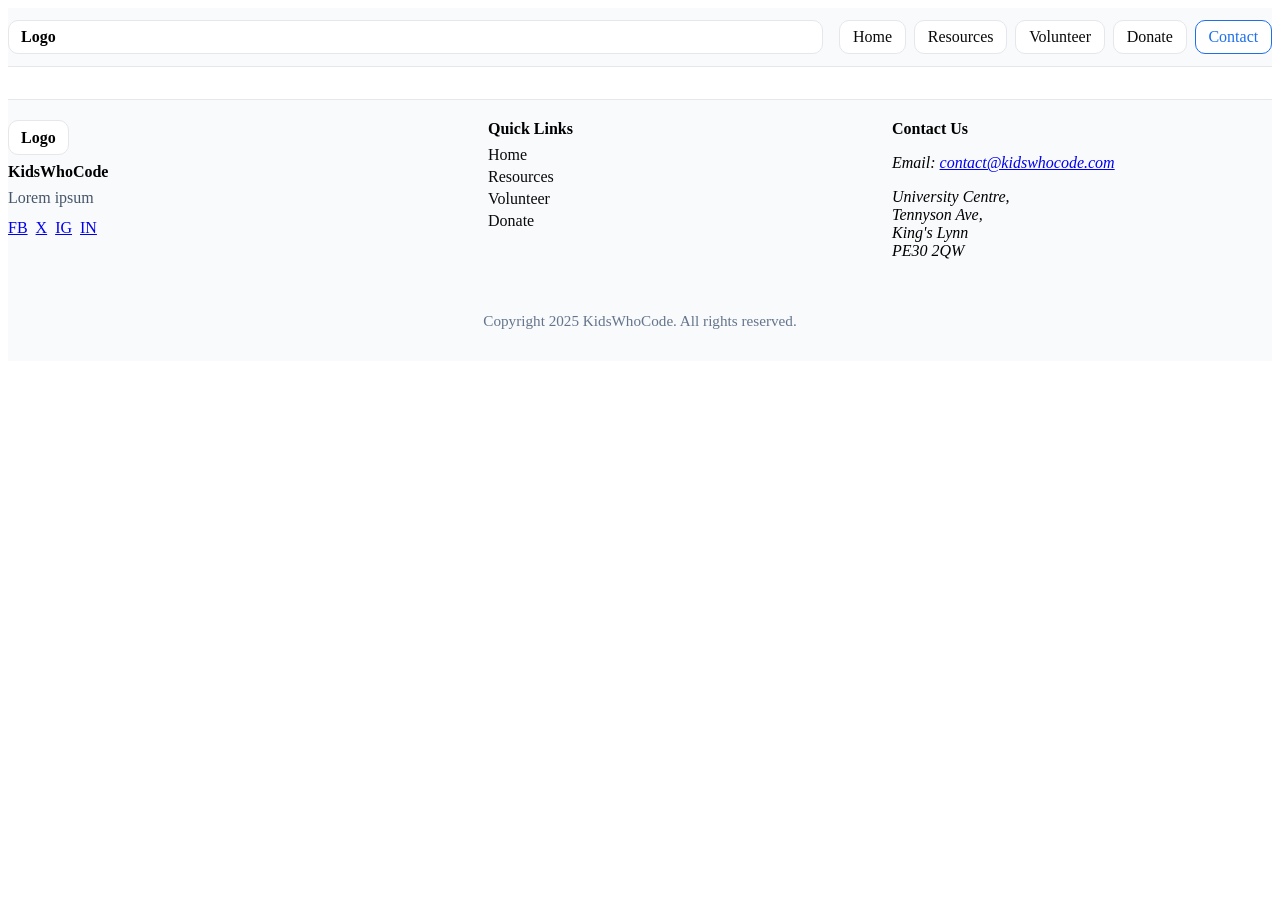
==== pages/contact.html @ c44f459e "update" ====
<!doctype html>
<html lang="en">
<head>
  <meta charset="utf-8" />
  <meta name="viewport" content="width=device-width, initial-scale=1" />
  <title>KidsWhoCode • Resources</title>
  <link rel="stylesheet" href="../styles/site.css">
</head>
<body>

<header id="site-header">
    <div class="container header-inner">
      <a class="logo" href="../index.html" aria-label="KidsWhoCode Home">Logo</a>
      <nav aria-label="Main navigation">
        <ul class="nav-list">
          <li><a href="../index.html">Home</a></li>
          <li><a href="../pages/resources.html">Resources</a></li>
          <li><a href="../pages/volunteer.html">Volunteer</a></li>
          <li><a href="../pages/donate.html">Donate</a></li>
          <li><a href="contact.html" aria-current="page">Contact</a></li>
        </ul>
      </nav>
    </div>
  </header>

  
  <footer id="site-footer">

    <div class="container footer-grid">
      <section class="footer-col footer-brand">
        <a class="logo" href="../index.html" aria-label="KidsWhoCode Home">Logo</a>
        <h4>KidsWhoCode</h4>
        <p>Lorem ipsum</p>
        <ul class="social-list" aria-label="Social links">
          <li><a href="#" aria-label="Facebook">FB</a></li>
          <li><a href="#" aria-label="X">X</a></li>
          <li><a href="#" aria-label="Instagram">IG</a></li>
          <li><a href="#" aria-label="LinkedIn">IN</a></li>
        </ul>
      </section>

      <nav class="footer-col footer-links" aria-label="Footer quick links">
        <h4>Quick Links</h4>
        <ul>
          <li><a href="../index.html">Home</a></li>
          <li><a href="../pages/resources.html">Resources</a></li>
          <li><a href="../pages/volunteer.html">Volunteer</a></li>
          <li><a href="../pages/donate.html">Donate</a></li>
        </ul>
      </nav>

      <section class="footer-col footer-contact">
        <h4>Contact Us</h4>
        <address>
          <p>Email: <a href="mailto:contact@kidswhocode.com">contact@kidswhocode.com</a></p>
          <p>University Centre,<br/>Tennyson Ave,<br/>King's Lynn<br/>PE30 2QW</p>
        </address>
      </section>
    </div>

    <div class="container copyright">
      <p>Copyright 2025 KidsWhoCode. All rights reserved.</p>
    </div>
  </footer>

</body>
</html>
---- styles/site.css ----
/* Header */
#site-header 
{
  border-bottom: 1px solid #E5E7EB;
  background: #F8FAFC;
}
.header-inner 
{
  display: grid;
  grid-template-columns: 1fr auto;
  align-items: center;
  gap: 1rem;
  padding: 0.75rem 0;
}
.logo 
{
  display: inline-block;
  padding: 0.45rem 0.75rem;
  border: 1px solid #E5E7EB;
  border-radius: 10px;
  background: #FFFFFF;
  font-weight: 700;
  color: inherit;
  text-decoration: none;
}
.nav-list 
{
  list-style: none;
  display: flex;
  gap: 0.5rem;
  margin: 0;
  padding: 0;
}
.nav-list a 
{
  display: inline-block;
  padding: 0.45rem 0.8rem;
  border: 1px solid #E5E7EB;
  border-radius: 10px;
  text-decoration: none;
  color: #0A0A0A;
  background: #FFFFFF;
}
.nav-list a[aria-current="page"] 
{
  border-color: #1E6FE9;
  color: #1E6FE9;
}

/* Footer */
#site-footer 
{
  border-top: 1px solid #E5E7EB;
  background: #F8FAFC;
  margin-top: 2rem;
}
.footer-grid {
  display: grid;
  grid-template-columns: 1.2fr 1fr 1fr; /* brand / quick links / contact */
  gap: 1.5rem;
  padding: 1.25rem 0 0.75rem;
  align-items: start;
}
.footer-col h4 
{ 
  margin: 0 0 0.5rem 0; 
}
.footer-brand .logo 
{ 
  margin-bottom: 0.5rem; 
}
.footer-brand p 
{ 
  margin: 0.25rem 0 0.75rem; 
  color: #475569; 
}
.footer-links ul,
.footer-contact address 
{ 
  margin: 0; 
  padding: 0; 
  list-style: none; 
}
.footer-links li 
{ 
  margin: 0.25rem 0; 
}
.footer-links a 
{ 
  color: #0A0A0A; 
  text-decoration: none; 
}
.footer-links a:hover 
{ 
  text-decoration: underline; 
}

.social-list {
  list-style: none;
  display: flex;
  gap: 0.5rem;
  margin: 0.75rem 0 0;
  padding: 0;
}
.social-list img {
  width: 28px;
  height: 28px;
  border-radius: 6px;
  border: 1px solid #E5E7EB;
  background: #FFFFFF;
  padding: 4px;
  transition: 0.2s;
}
.social-list img:hover {
  border-color: #1E6FE9;
  background: #EFF6FF;
}

.copyright {
  text-align: center;
  padding: 0.5rem 0 1rem;
  color: #64748B;
  font-size: 0.95rem;
}
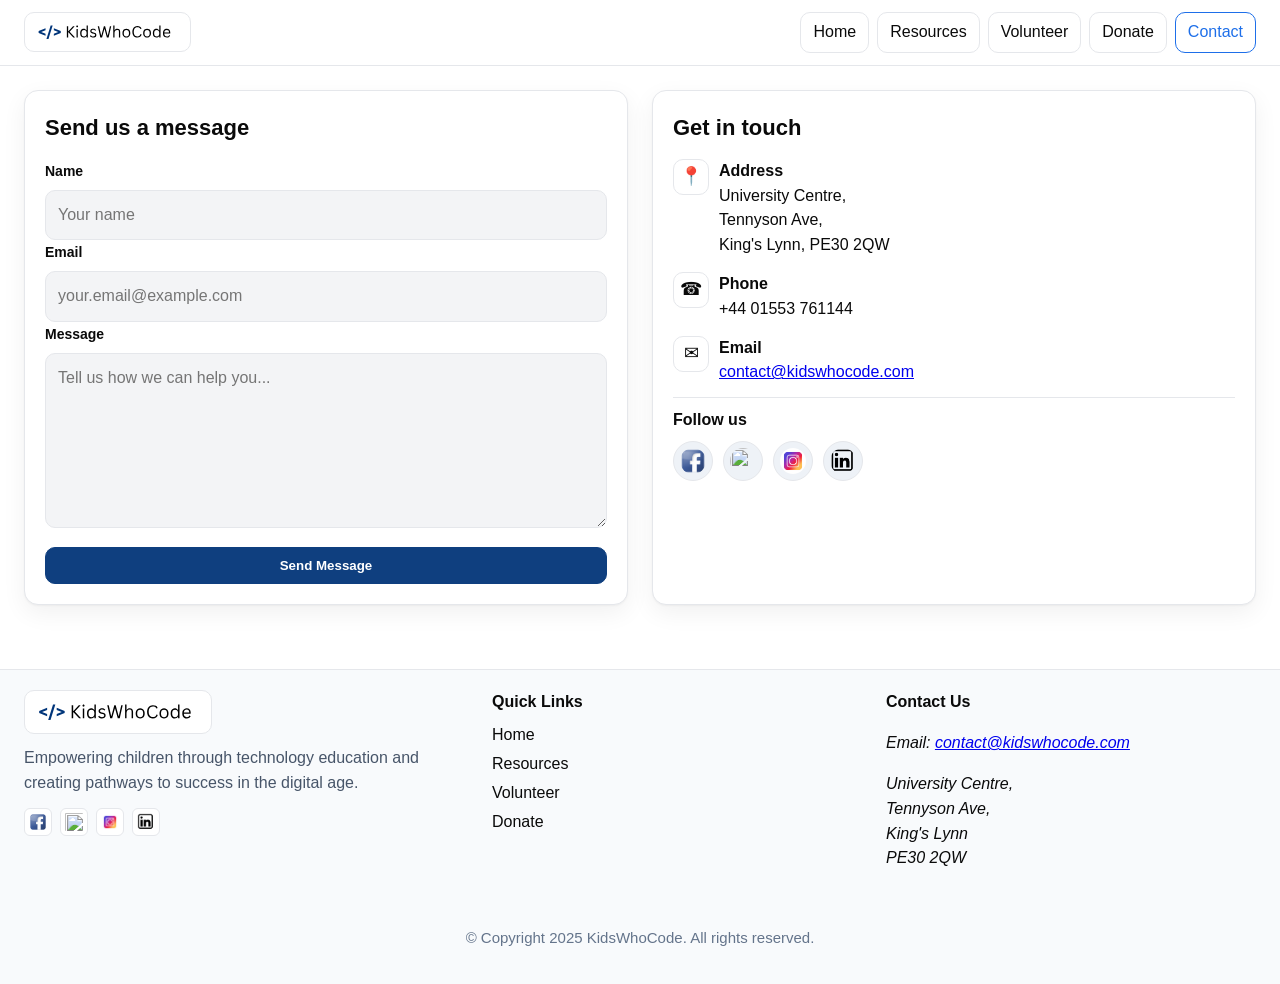
==== commit 9e35f76e: "update" ====
--- a/pages/contact.html
+++ b/pages/contact.html
@@ -7,11 +7,19 @@
   <link rel="stylesheet" href="../styles/site.css">
 </head>
 <body>
-
-<header id="site-header">
-    <div class="container header-inner">
-      <a class="logo" href="../index.html" aria-label="KidsWhoCode Home">Logo</a>
-      <nav aria-label="Main navigation">
+  <!-- Header -->
+  <header id="site-header">
+    <div class="header-inner">
+      <a class="logo" href="../index.html" aria-label="KidsWhoCode Home"><img src="../assets/img/logo.svg"></a>
+      <!-- Mobile menu button -->
+      <button id="menu-toggle"
+        class="nav-toggle"
+        aria-label="Open menu"
+        aria-controls="primary-nav"
+        aria-expanded="false">
+        <img src="../assets/img/menu.svg" alt="Menu" />
+      </button>
+      <nav id="primary-nav" aria-label="Main navigation">
         <ul class="nav-list">
           <li><a href="../index.html">Home</a></li>
           <li><a href="../pages/resources.html">Resources</a></li>
@@ -22,23 +30,91 @@
       </nav>
     </div>
   </header>
+  <!-- Contact page content -->
+  <main id="content">
+    <section class="contact-wrap">
+      <div class="contact-grid">
+        <!-- Left: form -->
+        <form id="contactForm" class="contact-card" onsubmit="contactSubmit(); return false;">
+          <h1>Send us a message</h1>
+          <label for="ct-name">Name</label>
+          <input id="ct-name" name="name" type="text" placeholder="Your name" required>
+          <label for="ct-email">Email</label>
+          <input id="ct-email" name="email" type="email" placeholder="your.email@example.com" required>
+          <label for="ct-message">Message</label>
+          <textarea id="ct-message" name="message" rows="6" placeholder="Tell us how we can help you..." required></textarea>
+          <button class="btn btn-dark contact-submit" type="submit">Send Message</button>
+        </form>
+        <!-- Right: details -->
+        <aside class="contact-card">
+          <h2>Get in touch</h2>
+          <ul class="contact-list">
+            <li>
+              <div class="contact-icon">📍</div>
+              <div>
+                <strong>Address</strong><br>
+                University Centre,<br>
+                Tennyson Ave,<br>
+                King's Lynn, PE30 2QW
+              </div>
+            </li>
+            <li>
+              <div class="contact-icon">☎</div>
+              <div>
+                <strong>Phone</strong><br>
+                +44 01553 761144
+              </div>
+            </li>
+            <li>
+              <div class="contact-icon">✉</div>
+              <div>
+                <strong>Email</strong><br>
+                <a a href="mailto:contact@kidswhocode.com">contact@kidswhocode.com</a>
+              </div>
+            </li>
+          </ul>
+          <hr class="contact-divider">
+          <h3>Follow us</h3>
+          <ul class="contact-social">
+            <li><a href="#" aria-label="Facebook">
+              <img src="../assets/img/facebook.png">
+            </a></li>
+            <li><a href="#" aria-label="X (Twitter)">
+                <img src="../assets/img/x.jpg">
+            </a></li>
+            <li><a href="#" aria-label="Instagram">
+                <img src="../assets/img/instagram.jpg">
+            </a></li>
+            <li><a href="#" aria-label="LinkedIn">
+                <img src="../assets/img/linkedin.png">
+            </a></li>
+          </ul>
+        </aside>
+      </div>
+    </section>
+  </main>
 
-  
+  <!-- Footer -->
   <footer id="site-footer">
-
     <div class="container footer-grid">
       <section class="footer-col footer-brand">
-        <a class="logo" href="../index.html" aria-label="KidsWhoCode Home">Logo</a>
-        <h4>KidsWhoCode</h4>
-        <p>Lorem ipsum</p>
+        <a class="logo" href="../index.html" aria-label="KidsWhoCode Home"><img src="../assets/img/logo.svg"></a>
+        <p>Empowering children through technology education and creating pathways to success in the digital age.</p>
         <ul class="social-list" aria-label="Social links">
-          <li><a href="#" aria-label="Facebook">FB</a></li>
-          <li><a href="#" aria-label="X">X</a></li>
-          <li><a href="#" aria-label="Instagram">IG</a></li>
-          <li><a href="#" aria-label="LinkedIn">IN</a></li>
+            <li><a href="#" aria-label="Facebook">
+              <img src="../assets/img/facebook.png">
+            </a></li>
+            <li><a href="#" aria-label="X (Twitter)">
+                <img src="../assets/img/x.jpg">
+            </a></li>
+            <li><a href="#" aria-label="Instagram">
+                <img src="../assets/img/instagram.jpg">
+            </a></li>
+            <li><a href="#" aria-label="LinkedIn">
+                <img src="../assets/img/linkedin.png">
+            </a></li>
         </ul>
       </section>
-
       <nav class="footer-col footer-links" aria-label="Footer quick links">
         <h4>Quick Links</h4>
         <ul>
@@ -48,7 +124,6 @@
           <li><a href="../pages/donate.html">Donate</a></li>
         </ul>
       </nav>
-
       <section class="footer-col footer-contact">
         <h4>Contact Us</h4>
         <address>
@@ -57,11 +132,10 @@
         </address>
       </section>
     </div>
-
     <div class="container copyright">
-      <p>Copyright 2025 KidsWhoCode. All rights reserved.</p>
+      <p>© Copyright 2025 KidsWhoCode. All rights reserved.</p>
     </div>
   </footer>
-
+ <script src="../styles/site.js" defer></script>
 </body>
 </html>
--- a/styles/site.css
+++ b/styles/site.css
@@ -1,105 +1,672 @@
-/* Header */
-#site-header 
-{
+/* ===== Colour palette ===== */
+:root {
+  --primary-blue: #1E6FE9;
+  --dark-blue: #0F3F7F;
+  --background: #FFFFFF;
+  --text-colour: #0A0A0A;
+  --accent: #FFD166;
+}
+/* ===== Base + layout ===== */
+* { 
+  box-sizing: border-box; 
+}
+html, body { 
+  margin: 0; padding: 0; 
+}
+body {
+  font-family: Inter, Roboto, Arial, Helvetica, sans-serif;
+  background: var(--background);
+  color: var(--text-colour);
+  line-height: 1.55;
+}
+img { 
+  max-width: 100%; 
+  display: block; 
+}
+.visually-hidden {
+  position: absolute !important;
+  height: 1px; width: 1px; overflow: hidden;
+  clip: rect(1px,1px,1px,1px); white-space: nowrap;
+}
+/* ==== Header ==== */
+#site-header {
+  background: var(--background);
   border-bottom: 1px solid #E5E7EB;
-  background: #F8FAFC;
-}
-.header-inner 
-{
-  display: grid;
-  grid-template-columns: 1fr auto;
+}
+.header-inner {
+  display: flex;
   align-items: center;
-  gap: 1rem;
-  padding: 0.75rem 0;
-}
-.logo 
-{
-  display: inline-block;
-  padding: 0.45rem 0.75rem;
-  border: 1px solid #E5E7EB;
-  border-radius: 10px;
-  background: #FFFFFF;
+  padding: 12px 24px;
+  justify-content: space-between;
+}
+.logo {
+  display: inline-flex;       
+  align-items: center;
+  justify-content: flex-start;
+  padding: 6px 10px;
+  border: 1px solid #E5E7EB;
+  border-radius: 10px;
+  background: #FFFFFF;
+  text-decoration: none;
+  cursor: pointer;
+  width: auto;                
+  max-width: none;            
+  box-sizing: border-box;
+}
+.logo img {
+  display: block;
+  height: 26px;
+  width: auto;
+  margin-right: 6px;
+}
+.logo span {
   font-weight: 700;
-  color: inherit;
-  text-decoration: none;
-}
-.nav-list 
-{
+  color: #000;
+  font-size: 16px;
+  line-height: 1;
+}
+.logo:hover {
+  color: var(--dark-blue);
+  border-color: var(--dark-blue);
+}
+.nav-ul {
+  text-align: right;
+}
+.nav-list {
   list-style: none;
   display: flex;
-  gap: 0.5rem;
+  gap: 8px;
   margin: 0;
   padding: 0;
 }
-.nav-list a 
-{
+.nav-list a {
   display: inline-block;
-  padding: 0.45rem 0.8rem;
+  padding: 7px 12px;
   border: 1px solid #E5E7EB;
   border-radius: 10px;
   text-decoration: none;
-  color: #0A0A0A;
-  background: #FFFFFF;
-}
-.nav-list a[aria-current="page"] 
-{
+  color: var(--text-colour);
+  background: var(--background);
+}
+.nav-list a[aria-current="page"] {
+  border-color: var(--primary-blue);
+  color: var(--primary-blue);
+}
+.nav-list a:hover {
+  color: var(--dark-blue);
+  border-color: var(--dark-blue);
+}
+
+/* ==== Home page content ==== */
+/* ==== buttons ==== */
+.btn {
+  display: inline-block;
+  padding: 9px 16px;
+  border-radius: 10px;
+  border: 1px solid var(--primary-blue);
+  background: var(--primary-blue);
+  color: #FFFFFF;
+  text-decoration: none;
+  font-weight: 600;
+  cursor: pointer;
+}
+.btn:hover {
+  background: var(--dark-blue);
+  border-color: var(--dark-blue);
+}
+#hero{
+  padding:48px 24px;
+  border-bottom:1px solid #E5E7EB;
+  background:#FFFFFF;
+}
+.container-hero-grid{
+  display:grid;
+  grid-template-columns:1.2fr 0.8fr;
+  gap:32px;
+  align-items:center;
+}
+.hero-copy{ max-width:720px; }
+.hero-copy h1{ margin:0 0 8px; font-size:36px; }
+.hero-copy p{ margin:0 0 16px; color:#475569; font-size:18px; }
+.hero-actions{ display:flex; gap:12px; flex-wrap:wrap; }
+
+/* card-like image with proper clipping */
+.hero-media{
+  border-radius:12px;
+  overflow:hidden;
+  min-height:320px;
+}
+.hero-media img{
+  width:100%;
+  height:100%;
+  object-fit:cover;
+  object-position:center;
+}
+/* ===== Section intro ===== */
+#section-intro { 
+  padding: 24px 24px 12px; 
+}
+#section-intro h2 {
+  text-align: center;
+  font-size: 22px;
+  font-weight: 600;
+  margin: 0;
+}
+/* ===== Cards row ===== */
+#quick-links { 
+  padding: 24px;
+  background: #FFFFFF; 
+}
+.container-cards {
+  display: grid;
+  grid-template-columns: repeat(auto-fit, minmax(280px, 1fr));
+  gap: 20px;
+  cursor: pointer;
+}
+.card {
+  border: 1px solid #E5E7EB;
+  border-radius: 14px;
+  background: #FFFFFF;
+  padding: 16px;
+}
+.card a {
+  text-decoration: none; 
+  color: black;
+}
+.card:hover {
   border-color: #1E6FE9;
-  color: #1E6FE9;
-}
+  background: #EFF6FF;
+}
+.card-image {
+  width: 56px;
+  height: 40px;
+  border-radius: 20px;
+  display: grid;
+  place-items: center;
+  margin-bottom: 8px;
+  font-size: 12px;
+  color: #64748B;
+}
+.card-image img {
+  height: 100%;
+  width: 100%;
+  object-fit: cover;
+}
+.card h3 { 
+  margin: 4px 0 8px; 
+}
+.card .btn { 
+  margin: 4px 0 8px; 
+}
+.card-text { 
+  margin: 0; 
+  color: #475569; 
+}
+/* ===== Resources page ===== */
+.resources-hero {
+  padding: 24px 24px 8px;
+  text-align: center;
+}
+.resources-hero h1 {
+  margin: 0 0 8px;
+  font-size: 28px;
+}
+.resources-hero p {
+  margin: 0 auto;
+  max-width: 720px;
+  color: #475569;
+}
+.lesson-section { padding: 16px 24px 32px; }
+.lesson-grid {
+  display: grid;
+  grid-template-columns: repeat(3, 1fr);
+  gap: 24px;
+}
+@media (max-width: 1024px) {
+  .lesson-grid {
+    grid-template-columns: repeat(2, 1fr);
+  }
+}
+@media (max-width: 640px) {
+  .lesson-grid {
+    grid-template-columns: 1fr;
+  }
+}
+/* Card */
+.lesson-card {
+  border: 1px solid #E5E7EB;
+  border-radius: 14px;
+  background: #FFFFFF;
+  box-shadow: 0 1px 2px rgba(0,0,0,.06), 0 4px 14px rgba(0,0,0,.05);
+  overflow: hidden;
+  display: grid;
+  grid-template-rows: auto 1fr auto;
+}
+
+/* Top image */
+.lesson-media { 
+  height: 240px; 
+  background: #F1F5F9;
+  border-radius: 20px;
+}
+.lesson-media img {
+  width: 100%; height: 100%;
+  object-fit: cover; object-position: center;
+  border-radius: 20px;
+}
+
+/* Content */
+.lesson-body { padding: 16px; }
+.lesson-head {
+  display: flex; align-items: center; justify-content: space-between;
+  gap: 10px; margin-bottom: 8px;
+}
+.lesson-head h3 { margin: 0; font-size: 18px; }
+
+/* Badge */
+.badge {
+  display: inline-block;
+  padding: 4px 8px;
+  border-radius: 999px;
+  font-size: 12px;
+  color: var(--dark-blue);
+  background: #EEF4FF;
+  border: 1px solid var(--primary-blue);
+}
+
+/* Description */
+.lesson-body p { margin: 8px 0 0; color: #475569; }
+
+/* Actions */
+.lesson-actions { padding: 12px 16px 16px; }
+.btn.btn-dark {
+  background: var(--dark-blue);
+  border: 1px solid var(--dark-blue);
+  color: #FFFFFF;
+  width: 100%;
+  text-align: center;
+  padding: 10px 14px;
+  border-radius: 10px;
+  text-decoration: none;
+  font-weight: 600;
+}
+.btn.btn-dark:hover {
+  background: var(--primary-blue);
+  border-color: var(--primary-blue);
+}
+
+/* Optional: even spacing between rows on very small phones */
+@media (max-width: 480px) {
+  .resources-hero h1 { font-size: 24px; }
+  .lesson-media { height: 200px; }
+}
+/* ===== Volunteer page ===== */
+
+/* top section */
+.vol-why {
+  padding: 24px 24px 8px;
+  text-align: center;
+}
+.vol-why h1 {
+  margin: 0 0 16px;
+  font-size: 28px;
+}
+.vol-features {
+  display: grid;
+  grid-template-columns: repeat(3, 1fr);
+  gap: 20px;
+  padding: 0 24px 16px;
+}
+@media (max-width: 900px) {
+  .vol-features { grid-template-columns: 1fr 1fr; }
+}
+@media (max-width: 640px) {
+  .vol-features { grid-template-columns: 1fr; }
+}
+
+.vol-card {
+  background: #FFFFFF;
+  border: 1px solid #E5E7EB;
+  border-radius: 16px;
+  padding: 20px;
+  text-align: center;
+  box-shadow: 0 1px 2px rgba(0,0,0,.04);
+}
+.vol-card h3 { margin: 8px 0 6px; font-size: 18px; }
+.vol-card p  { margin: 0; color: #475569; }
+.vol-icon {
+  width: 56px; height: 56px;
+  margin: 0 auto 8px;
+  display: grid; place-items: center;
+  font-size: 26px;
+  border: 1px solid #E5E7EB;
+  border-radius: 12px;
+  background: #FFFFFF;
+}
+
+/* image + form */
+.vol-cta { padding: 8px 24px 32px; }
+.vol-grid {
+  display: grid;
+  grid-template-columns: 1.1fr 0.9fr;   /* image / form */
+  gap: 24px;
+  align-items: start;
+}
+@media (max-width: 1000px) {
+  .vol-grid { grid-template-columns: 1fr; }
+}
+
+.vol-media {
+  border-radius: 14px;
+  overflow: hidden;
+  box-shadow: 0 6px 24px rgba(0,0,0,.08);
+  background: #F1F5F9;
+  min-height: 320px;
+}
+.vol-media img {
+  width: 100%; height: 100%;
+  object-fit: cover; object-position: center;
+}
+
+/* form card */
+.vol-form {
+  background: #FFFFFF;
+  border: 1px solid #E5E7EB;
+  border-radius: 14px;
+  padding: 18px;
+  box-shadow: 0 1px 2px rgba(0,0,0,.04), 0 8px 32px rgba(0,0,0,.06);
+  display: grid;
+  gap: 10px;
+}
+.vol-form h2 { margin: 0 0 6px; font-size: 20px; }
+.vol-form label { font-weight: 600; font-size: 14px; }
+
+.vol-form input,
+.vol-form textarea {
+  width: 100%;
+  border: 1px solid #E5E7EB;
+  border-radius: 10px;
+  background: #F3F4F6;
+  padding: 10px 12px;
+  font: inherit;
+  color: var(--text-colour);
+  outline: none;
+  transition: border-color .15s ease, box-shadow .15s ease, background .15s ease;
+}
+.vol-form input::placeholder,
+.vol-form textarea::placeholder { color: #9CA3AF; }
+
+.vol-form input:focus,
+.vol-form textarea:focus {
+  border-color: var(--primary-blue);
+  box-shadow: 0 0 0 3px rgba(30,111,233,.15);
+  background: #FFFFFF;
+}
+
+.vol-form .btn.btn-dark {
+  width: 100%;
+  background: #0A0A0A;        /* dark button like your screenshot */
+  border-color: #0A0A0A;
+}
+.vol-form .btn.btn-dark:hover {
+  background: var(--primary-blue);
+  border-color: var(--primary-blue);
+}
+/* ===== Donate page ===== */
+.donate-wrap{
+  min-height: calc(100vh - 200px); /* leaves room for header/footer */
+  display: grid;
+  place-items: center;
+  padding: 24px;
+  background: var(--background);
+}
+
+.donate-card{
+  width: 100%;
+  max-width: 520px;
+  background: #FFFFFF;
+  border: 1px solid #E5E7EB;
+  border-radius: 14px;
+  box-shadow: 0 6px 24px rgba(0,0,0,.06);
+  padding: 22px;
+  text-align: center;
+  display: grid;
+  gap: 14px;
+}
+
+.donate-card h1{
+  margin: 0;
+  font-size: 20px;
+}
+.donate-sub{
+  margin: 0 0 4px;
+  color: #6B7280;
+}
+
+.donate-label{
+  text-align: left;
+  font-weight: 600;
+  font-size: 14px;
+  color: var(--text-colour);
+}
+
+.donate-choices{
+  display: grid;
+  grid-template-columns: repeat(3, 1fr);
+  gap: 10px;
+}
+.donate-chip{
+  padding: 10px 0;
+  border: 1px solid #E5E7EB;
+  border-radius: 10px;
+  background: #FFFFFF;
+  cursor: pointer;
+  font-weight: 600;
+}
+.donate-chip:hover{ border-color: var(--primary-blue); }
+.donate-chip.active{
+  border-color: var(--primary-blue);
+  background: #EFF6FF;
+  color: var(--dark-blue);
+}
+
+/* custom amount with £ prefix */
+.donate-custom{
+  position: relative;
+}
+.donate-custom input{
+  width: 100%;
+  padding: 12px 12px 12px 36px; /* space for £ */
+  border: 1px solid #E5E7EB;
+  background: #F3F4F6;
+  border-radius: 10px;
+  font: inherit;
+  outline: none;
+}
+.donate-custom input:focus{
+  border-color: var(--primary-blue);
+  background: #FFFFFF;
+  box-shadow: 0 0 0 3px rgba(30,111,233,.15);
+}
+.donate-prefix{
+  position: absolute;
+  left: 12px;
+  top: 50%;
+  transform: translateY(-50%);
+  color: #6B7280;
+  pointer-events: none;
+}
+
+/* submit */
+.donate-submit{
+  width: 100%;
+  background: #0A0A0A;
+  border-color: #0A0A0A;
+}
+.donate-submit:disabled{
+  opacity: .55;
+  cursor: not-allowed;
+}
+
+/* small screens */
+@media (max-width: 480px){
+  .donate-card{ padding: 18px; }
+  .donate-choices{ grid-template-columns: 1fr 1fr 1fr; }
+}
+/* ===== Contact page ===== */
+.contact-wrap {
+  padding: 24px;
+}
+.contact-grid {
+  display: grid;
+  grid-template-columns: 1fr 1fr;
+  gap: 24px;
+}
+@media (max-width: 900px) {
+  .contact-grid { grid-template-columns: 1fr; }
+}
+.contact-card {
+  background: #FFFFFF;
+  border: 1px solid #E5E7EB;
+  border-radius: 14px;
+  box-shadow: 0 1px 2px rgba(0,0,0,.04), 0 8px 24px rgba(0,0,0,.06);
+  padding: 20px;
+}
+.contact-card h1, .contact-card h2 {
+  margin: 0 0 14px;
+  font-size: 22px;
+}
+/* form fields */
+#contactForm label {
+  font-weight: 600;
+  font-size: 14px;
+  margin-top: 8px;
+}
+#contactForm input,
+#contactForm textarea {
+  width: 100%;
+  border: 1px solid #E5E7EB;
+  border-radius: 10px;
+  background: #F3F4F6;
+  padding: 12px;
+  font: inherit;
+  color: var(--text-colour);
+  outline: none;
+  margin-top: 6px;
+  transition: border-color .15s ease, box-shadow .15s ease, background .15s ease;
+}
+#contactForm input:focus,
+#contactForm textarea:focus {
+  border-color: var(--primary-blue);
+  background: #FFFFFF;
+  box-shadow: 0 0 0 3px rgba(30,111,233,.15);
+}
+.contact-submit {
+  width: 100%;
+  margin-top: 12px;
+  background: #0A0A0A;
+  border-color: #0A0A0A;
+}
+/* right column */
+.contact-list {
+  list-style: none;
+  padding: 0;
+  margin: 0 0 10px;
+  display: grid;
+  gap: 14px;
+}
+.contact-list li {
+  display: grid;
+  grid-template-columns: 36px 1fr;
+  gap: 10px;
+  align-items: start;
+}
+.contact-icon {
+  width: 36px; height: 36px;
+  border: 1px solid #E5E7EB;
+  border-radius: 10px;
+  display: grid; place-items: center;
+  background: #FFFFFF;
+  font-size: 18px;
+}
+/* divider + socials */
+.contact-divider {
+  border: 0;
+  border-top: 1px solid #E5E7EB;
+  margin: 12px 0 10px;
+}
+.contact-card h3 { margin: 0 0 8px; font-size: 16px; }
+.contact-social {
+  list-style: none;
+  display: flex;
+  gap: 10px;
+  margin: 0;
+  padding: 0;
+}
+.contact-social img {
+  width: 40px; height: 40px;
+  border-radius: 999px;
+  background: #EEF2F7;
+  padding: 6px;
+  display: block;
+  border: 1px solid #E5E7EB;
+}
+.contact-social a:hover img {
+  border-color: var(--primary-blue);
+  background: #EFF6FF;
+}
+
 
 /* Footer */
-#site-footer 
-{
+#site-footer {
   border-top: 1px solid #E5E7EB;
   background: #F8FAFC;
-  margin-top: 2rem;
+  margin-top: 40px;
 }
 .footer-grid {
   display: grid;
-  grid-template-columns: 1.2fr 1fr 1fr; /* brand / quick links / contact */
-  gap: 1.5rem;
-  padding: 1.25rem 0 0.75rem;
+  grid-template-columns: 1.2fr 1fr 1fr;
+  gap: 24px;
+  padding: 20px 24px 12px;
   align-items: start;
 }
-.footer-col h4 
-{ 
-  margin: 0 0 0.5rem 0; 
-}
-.footer-brand .logo 
-{ 
-  margin-bottom: 0.5rem; 
-}
-.footer-brand p 
-{ 
-  margin: 0.25rem 0 0.75rem; 
+.footer-col h4 { 
+  margin: 0 0 8px 0; 
+}
+.footer-col img {
+  height: auto;
+  max-width: 160px;
+}
+.footer-brand .logo { 
+  margin-bottom: 8px;
+}
+.footer-brand p { 
+  margin: 4px 0 12px; 
   color: #475569; 
 }
 .footer-links ul,
-.footer-contact address 
-{ 
+.footer-contact address { 
   margin: 0; 
   padding: 0; 
   list-style: none; 
 }
-.footer-links li 
-{ 
-  margin: 0.25rem 0; 
-}
-.footer-links a 
-{ 
+.footer-links li { 
+  margin: 4px 0; 
+}
+.footer-links a { 
   color: #0A0A0A; 
   text-decoration: none; 
 }
-.footer-links a:hover 
-{ 
+.footer-links a:hover { 
   text-decoration: underline; 
+  color: var(--accent);
 }
 
 .social-list {
   list-style: none;
   display: flex;
-  gap: 0.5rem;
-  margin: 0.75rem 0 0;
+  gap: 8px;
+  margin: 12px 0 0;
   padding: 0;
 }
 .social-list img {
@@ -115,10 +682,68 @@
   border-color: #1E6FE9;
   background: #EFF6FF;
 }
-
 .copyright {
   text-align: center;
-  padding: 0.5rem 0 1rem;
+  padding: 12px 24px 20px;
   color: #64748B;
-  font-size: 0.95rem;
-}+  font-size: 15px;
+}
+/* === Responsive Navigation (mobile-first — final) === */
+
+/* hamburger visible on mobile */
+.nav-toggle {
+  display: inline-flex;
+  align-items: center;
+  justify-content: center;
+  width: 44px;
+  height: 36px;
+  border: 1px solid #E5E7EB;
+  border-radius: 10px;
+  background: #FFFFFF;
+  cursor: pointer;
+  padding: 4px;
+  transition: background 0.2s, border-color 0.2s;
+}
+.nav-toggle:hover {
+  background: #EFF6FF;
+  border-color: #1E6FE9;
+}
+.nav-toggle img {
+  width: 22px;
+  height: 22px;
+  display: block;
+}
+/* menu hidden on mobile until opened */
+#primary-nav{
+  display:none;
+  position:absolute;left:0;right:0;top:64px;z-index:50;
+  background:#FFFFFF;border-top:1px solid #E5E7EB;border-bottom:1px solid #E5E7EB;
+  padding:8px 12px;
+}
+#primary-nav.open{ display:block; }
+
+.nav-list{ display:grid; grid-template-columns:1fr; gap:8px; }
+.nav-list a{ width:100%; text-align:left; }
+
+/* desktop: show nav, hide hamburger */
+@media (min-width:769px){
+  .nav-toggle{ display:none; }
+  #primary-nav{ display:block !important; position:static; padding:0; border:0; }
+  .nav-list{ display:flex; gap:8px; }
+}
+
+/* Small layout tweaks */
+@media (max-width: 768px) {
+  .header-inner { display: grid; grid-template-columns: 1fr auto; align-items: center; gap: 12px; }
+  #site-header { position: relative; }
+}
+/*Hero area mobile*/
+@media (max-width:900px){
+  .container-hero-grid{ grid-template-columns:1fr; gap:20px; }
+  #hero{ padding:24px 16px; }
+  .hero-copy{ max-width:100%; }
+  .hero-copy h1{ font-size:28px; line-height:1.25; }
+  .hero-copy p{ font-size:16px; }
+  .hero-media { min-height: 240px; border-radius: 12px; overflow: hidden; }
+  .hero-media img { width: 100%; height: 100%; object-fit: cover; }
+}
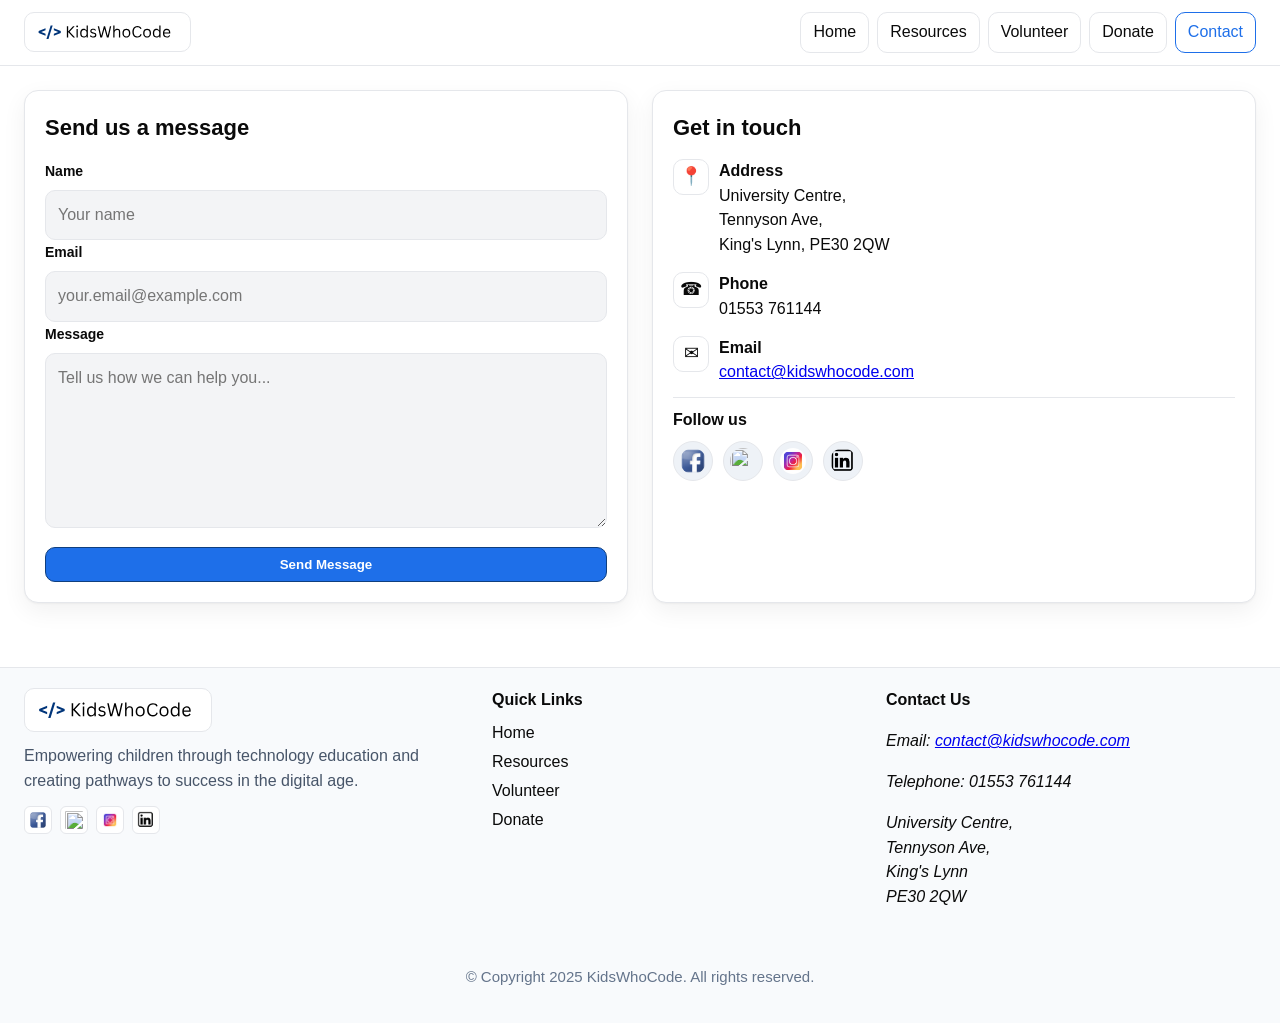
==== commit ccbece3d: "update" ====
--- a/pages/contact.html
+++ b/pages/contact.html
@@ -34,7 +34,7 @@
   <main id="content">
     <section class="contact-wrap">
       <div class="contact-grid">
-        <!-- Left: form -->
+        <!-- Left side form -->
         <form id="contactForm" class="contact-card" onsubmit="contactSubmit(); return false;">
           <h1>Send us a message</h1>
           <label for="ct-name">Name</label>
@@ -43,9 +43,9 @@
           <input id="ct-email" name="email" type="email" placeholder="your.email@example.com" required>
           <label for="ct-message">Message</label>
           <textarea id="ct-message" name="message" rows="6" placeholder="Tell us how we can help you..." required></textarea>
-          <button class="btn btn-dark contact-submit" type="submit">Send Message</button>
+          <button class="btn btn-vol contact-submit" type="submit">Send Message</button>
         </form>
-        <!-- Right: details -->
+        <!-- Right side details -->
         <aside class="contact-card">
           <h2>Get in touch</h2>
           <ul class="contact-list">
@@ -62,7 +62,7 @@
               <div class="contact-icon">☎</div>
               <div>
                 <strong>Phone</strong><br>
-                +44 01553 761144
+                01553 761144
               </div>
             </li>
             <li>
@@ -93,7 +93,6 @@
       </div>
     </section>
   </main>
-
   <!-- Footer -->
   <footer id="site-footer">
     <div class="container footer-grid">
@@ -128,6 +127,7 @@
         <h4>Contact Us</h4>
         <address>
           <p>Email: <a href="mailto:contact@kidswhocode.com">contact@kidswhocode.com</a></p>
+          <p>Telephone: 01553 761144</p>
           <p>University Centre,<br/>Tennyson Ave,<br/>King's Lynn<br/>PE30 2QW</p>
         </address>
       </section>
@@ -138,4 +138,4 @@
   </footer>
  <script src="../styles/site.js" defer></script>
 </body>
-</html>
+</html>
--- a/styles/site.css
+++ b/styles/site.css
@@ -46,7 +46,7 @@
   padding: 6px 10px;
   border: 1px solid #E5E7EB;
   border-radius: 10px;
-  background: #FFFFFF;
+  background: var(--background);
   text-decoration: none;
   cursor: pointer;
   width: auto;                
@@ -68,6 +68,7 @@
 .logo:hover {
   color: var(--dark-blue);
   border-color: var(--dark-blue);
+  background-color: #EFF6FF;
 }
 .nav-ul {
   text-align: right;
@@ -93,19 +94,79 @@
   color: var(--primary-blue);
 }
 .nav-list a:hover {
-  color: var(--dark-blue);
+  color: var(--accent);
   border-color: var(--dark-blue);
-}
-
+  background-color: #EFF6FF;
+}
+/* ===== Responsive Nav bar ===== */
+/* ===== Hamburger button ===== */
+.nav-toggle {
+  display: inline-flex;
+  align-items: center;
+  justify-content: center;
+  width: 44px;
+  height: 36px;
+  border: 1px solid #E5E7EB;
+  border-radius: 10px;
+  background: var(--background);
+  cursor: pointer;
+  padding: 4px;
+  transition: background 0.2s, border-color 0.2s;
+}
+.nav-toggle img {
+  width: 22px;
+  height: 22px;
+  display: block;
+}
+/* ===== Hamburger button menu ===== */
+#primary-nav{
+  display:none;
+  position:absolute;
+  left:0;
+  right:0;
+  top:64px;
+  z-index:50;
+  background:var(--background);
+  border-top:1px solid #E5E7EB;
+  border-bottom:1px solid #E5E7EB;
+  padding:8px 12px;
+}
+#primary-nav.open{ 
+  display:block; 
+}
+.nav-list{ 
+  display:grid; 
+  grid-template-columns:1fr; 
+  gap:8px; 
+}
+.nav-list a{ 
+  width:100%; 
+  text-align:left; 
+}
+/* ===== Nav bar desktop ===== */
+@media (min-width:769px){
+  .nav-toggle{ 
+    display:none; 
+  }
+  #primary-nav{ 
+    display:block !important; 
+    position:static; 
+    padding:0; border:0; 
+  }
+  .nav-list{ 
+    display:flex; 
+    gap:8px; 
+  }
+}
 /* ==== Home page content ==== */
-/* ==== buttons ==== */
+/* ==== Buttons ==== */
 .btn {
   display: inline-block;
   padding: 9px 16px;
   border-radius: 10px;
   border: 1px solid var(--primary-blue);
   background: var(--primary-blue);
-  color: #FFFFFF;
+  color: var(--background);
   text-decoration: none;
   font-weight: 600;
   cursor: pointer;
@@ -113,11 +174,13 @@
 .btn:hover {
   background: var(--dark-blue);
   border-color: var(--dark-blue);
-}
+  color: var(--accent);
+}
+/* ==== Hero area ==== */
 #hero{
   padding:48px 24px;
   border-bottom:1px solid #E5E7EB;
-  background:#FFFFFF;
+  background:var(--background);
 }
 .container-hero-grid{
   display:grid;
@@ -125,12 +188,23 @@
   gap:32px;
   align-items:center;
 }
-.hero-copy{ max-width:720px; }
-.hero-copy h1{ margin:0 0 8px; font-size:36px; }
-.hero-copy p{ margin:0 0 16px; color:#475569; font-size:18px; }
-.hero-actions{ display:flex; gap:12px; flex-wrap:wrap; }
-
-/* card-like image with proper clipping */
+.hero-copy{ 
+  max-width:720px; 
+}
+.hero-copy h1{ 
+  margin:0 0 8px; 
+  font-size:36px; 
+}
+.hero-copy p{ 
+  margin:0 0 16px; 
+  color:#475569; 
+  font-size:18px; 
+}
+.hero-actions{ 
+  display:flex; 
+  gap:12px; 
+  flex-wrap:wrap; 
+}
 .hero-media{
   border-radius:12px;
   overflow:hidden;
@@ -142,6 +216,36 @@
   object-fit:cover;
   object-position:center;
 }
+/* ===== Hero are mobile ===== */
+@media (max-width:900px){
+  .container-hero-grid{ 
+    grid-template-columns:1fr; 
+    gap:20px; 
+  }
+  #hero{ 
+    padding:24px 16px; 
+  }
+  .hero-copy{ 
+    max-width:100%; 
+  }
+  .hero-copy h1{ 
+    font-size:28px; 
+    line-height:1.25; 
+  }
+  .hero-copy p{ 
+    font-size:16px; 
+  }
+  .hero-media { 
+    min-height: 240px; 
+    border-radius: 12px; 
+    overflow: hidden; 
+  }
+  .hero-media img { 
+    width: 100%; 
+    height: 100%; 
+    object-fit: cover; 
+  }
+}
 /* ===== Section intro ===== */
 #section-intro { 
   padding: 24px 24px 12px; 
@@ -152,10 +256,9 @@
   font-weight: 600;
   margin: 0;
 }
-/* ===== Cards row ===== */
 #quick-links { 
   padding: 24px;
-  background: #FFFFFF; 
+  background: var(--background); 
 }
 .container-cards {
   display: grid;
@@ -166,7 +269,7 @@
 .card {
   border: 1px solid #E5E7EB;
   border-radius: 14px;
-  background: #FFFFFF;
+  background: var(--background);
   padding: 16px;
 }
 .card a {
@@ -195,9 +298,6 @@
 .card h3 { 
   margin: 4px 0 8px; 
 }
-.card .btn { 
-  margin: 4px 0 8px; 
-}
 .card-text { 
   margin: 0; 
   color: #475569; 
@@ -232,7 +332,7 @@
     grid-template-columns: 1fr;
   }
 }
-/* Card */
+/* ===== Cards ===== */
 .lesson-card {
   border: 1px solid #E5E7EB;
   border-radius: 14px;
@@ -242,8 +342,7 @@
   display: grid;
   grid-template-rows: auto 1fr auto;
 }
-
-/* Top image */
+/* ===== Top image ===== */
 .lesson-media { 
   height: 240px; 
   background: #F1F5F9;
@@ -251,19 +350,26 @@
 }
 .lesson-media img {
   width: 100%; height: 100%;
-  object-fit: cover; object-position: center;
+  object-fit: cover; 
+  object-position: center;
   border-radius: 20px;
 }
-
-/* Content */
-.lesson-body { padding: 16px; }
+/* ===== Card content ===== */
+.lesson-body { 
+  padding: 16px; 
+}
 .lesson-head {
-  display: flex; align-items: center; justify-content: space-between;
-  gap: 10px; margin-bottom: 8px;
-}
-.lesson-head h3 { margin: 0; font-size: 18px; }
-
-/* Badge */
+  display: flex; 
+  align-items: center; 
+  justify-content: space-between;
+  gap: 10px; 
+  margin-bottom: 8px;
+}
+.lesson-head h3 { 
+  margin: 0; 
+  font-size: 
+  18px; 
+}
 .badge {
   display: inline-block;
   padding: 4px 8px;
@@ -273,12 +379,13 @@
   background: #EEF4FF;
   border: 1px solid var(--primary-blue);
 }
-
-/* Description */
-.lesson-body p { margin: 8px 0 0; color: #475569; }
-
-/* Actions */
-.lesson-actions { padding: 12px 16px 16px; }
+.lesson-body p { 
+  margin: 8px 0 0; 
+  color: #475569; 
+}
+.lesson-actions { 
+  padding: 12px 16px 16px; 
+}
 .btn.btn-dark {
   background: var(--dark-blue);
   border: 1px solid var(--dark-blue);
@@ -295,14 +402,17 @@
   border-color: var(--primary-blue);
 }
 
-/* Optional: even spacing between rows on very small phones */
+/* ==== Even spacing between rows on very small phones ==== */
 @media (max-width: 480px) {
-  .resources-hero h1 { font-size: 24px; }
-  .lesson-media { height: 200px; }
+  .resources-hero h1 { 
+    font-size: 24px; 
+  }
+  .lesson-media { 
+    height: 200px; 
+  }
 }
 /* ===== Volunteer page ===== */
-
-/* top section */
+/* Top section */
 .vol-why {
   padding: 24px 24px 8px;
   text-align: center;
@@ -317,23 +427,22 @@
   gap: 20px;
   padding: 0 24px 16px;
 }
-@media (max-width: 900px) {
-  .vol-features { grid-template-columns: 1fr 1fr; }
-}
-@media (max-width: 640px) {
-  .vol-features { grid-template-columns: 1fr; }
-}
-
 .vol-card {
-  background: #FFFFFF;
+  background: var(--background);
   border: 1px solid #E5E7EB;
   border-radius: 16px;
   padding: 20px;
   text-align: center;
   box-shadow: 0 1px 2px rgba(0,0,0,.04);
 }
-.vol-card h3 { margin: 8px 0 6px; font-size: 18px; }
-.vol-card p  { margin: 0; color: #475569; }
+.vol-card h3 { 
+  margin: 8px 0 6px; 
+  font-size: 18px; 
+}
+.vol-card p  { 
+  margin: 0; 
+  color: #475569; 
+}
 .vol-icon {
   width: 56px; height: 56px;
   margin: 0 auto 8px;
@@ -341,21 +450,33 @@
   font-size: 26px;
   border: 1px solid #E5E7EB;
   border-radius: 12px;
-  background: #FFFFFF;
-}
-
-/* image + form */
-.vol-cta { padding: 8px 24px 32px; }
+  background: var(--background);
+}
+/* ==== Image + form ==== */
+.vol-cta { 
+  padding: 8px 24px 32px; 
+}
 .vol-grid {
   display: grid;
-  grid-template-columns: 1.1fr 0.9fr;   /* image / form */
+  grid-template-columns: 1.1fr 0.9fr;
   gap: 24px;
   align-items: start;
 }
+@media (max-width: 900px) {
+  .vol-features { 
+    grid-template-columns: 1fr 1fr; 
+  }
+}
+@media (max-width: 640px) {
+  .vol-features { 
+    grid-template-columns: 1fr; 
+  }
+}
 @media (max-width: 1000px) {
-  .vol-grid { grid-template-columns: 1fr; }
-}
-
+  .vol-grid { 
+    grid-template-columns: 1fr; 
+  }
+}
 .vol-media {
   border-radius: 14px;
   overflow: hidden;
@@ -367,10 +488,8 @@
   width: 100%; height: 100%;
   object-fit: cover; object-position: center;
 }
-
-/* form card */
 .vol-form {
-  background: #FFFFFF;
+  background: var(--background);
   border: 1px solid #E5E7EB;
   border-radius: 14px;
   padding: 18px;
@@ -378,8 +497,14 @@
   display: grid;
   gap: 10px;
 }
-.vol-form h2 { margin: 0 0 6px; font-size: 20px; }
-.vol-form label { font-weight: 600; font-size: 14px; }
+.vol-form h2 { 
+  margin: 0 0 6px; 
+  font-size: 20px; 
+}
+.vol-form label { 
+  font-weight: 600; 
+  font-size: 14px; 
+}
 
 .vol-form input,
 .vol-form textarea {
@@ -394,37 +519,37 @@
   transition: border-color .15s ease, box-shadow .15s ease, background .15s ease;
 }
 .vol-form input::placeholder,
-.vol-form textarea::placeholder { color: #9CA3AF; }
+.vol-form textarea::placeholder { 
+  color: #9CA3AF; 
+}
 
 .vol-form input:focus,
 .vol-form textarea:focus {
   border-color: var(--primary-blue);
   box-shadow: 0 0 0 3px rgba(30,111,233,.15);
-  background: #FFFFFF;
-}
-
-.vol-form .btn.btn-dark {
+  background: var(--background);
+}
+.vol-form .btn btn-vol {
   width: 100%;
-  background: #0A0A0A;        /* dark button like your screenshot */
-  border-color: #0A0A0A;
-}
-.vol-form .btn.btn-dark:hover {
+  background: var(--background);
+  border-color: var(--primary-blue);
+}
+.vol-form .btn btn-vol:hover {
   background: var(--primary-blue);
-  border-color: var(--primary-blue);
+  border-color: var(--dark-blue);
 }
 /* ===== Donate page ===== */
 .donate-wrap{
-  min-height: calc(100vh - 200px); /* leaves room for header/footer */
+  min-height: calc(100vh - 200px);
   display: grid;
   place-items: center;
   padding: 24px;
   background: var(--background);
 }
-
 .donate-card{
   width: 100%;
   max-width: 520px;
-  background: #FFFFFF;
+  background: var(--background);
   border: 1px solid #E5E7EB;
   border-radius: 14px;
   box-shadow: 0 6px 24px rgba(0,0,0,.06);
@@ -433,7 +558,6 @@
   display: grid;
   gap: 14px;
 }
-
 .donate-card h1{
   margin: 0;
   font-size: 20px;
@@ -442,14 +566,12 @@
   margin: 0 0 4px;
   color: #6B7280;
 }
-
 .donate-label{
   text-align: left;
   font-weight: 600;
   font-size: 14px;
   color: var(--text-colour);
 }
-
 .donate-choices{
   display: grid;
   grid-template-columns: repeat(3, 1fr);
@@ -459,24 +581,25 @@
   padding: 10px 0;
   border: 1px solid #E5E7EB;
   border-radius: 10px;
-  background: #FFFFFF;
+  background: var(--background);
   cursor: pointer;
   font-weight: 600;
 }
-.donate-chip:hover{ border-color: var(--primary-blue); }
+.donate-chip:hover{ 
+  border-color: var(--primary-blue); 
+  color: var(--accent);
+}
 .donate-chip.active{
   border-color: var(--primary-blue);
   background: #EFF6FF;
-  color: var(--dark-blue);
-}
-
-/* custom amount with £ prefix */
+  color: var(--accent);
+}
 .donate-custom{
   position: relative;
 }
 .donate-custom input{
   width: 100%;
-  padding: 12px 12px 12px 36px; /* space for £ */
+  padding: 12px 12px 12px 36px;
   border: 1px solid #E5E7EB;
   background: #F3F4F6;
   border-radius: 10px;
@@ -485,7 +608,7 @@
 }
 .donate-custom input:focus{
   border-color: var(--primary-blue);
-  background: #FFFFFF;
+  background: var(--background);
   box-shadow: 0 0 0 3px rgba(30,111,233,.15);
 }
 .donate-prefix{
@@ -496,19 +619,16 @@
   color: #6B7280;
   pointer-events: none;
 }
-
-/* submit */
 .donate-submit{
   width: 100%;
-  background: #0A0A0A;
-  border-color: #0A0A0A;
+  background: var(--primary-blue);
+  border-color: var(--dark-blue);
 }
 .donate-submit:disabled{
   opacity: .55;
   cursor: not-allowed;
 }
-
-/* small screens */
+/* ===== Small screens ===== */
 @media (max-width: 480px){
   .donate-card{ padding: 18px; }
   .donate-choices{ grid-template-columns: 1fr 1fr 1fr; }
@@ -522,11 +642,8 @@
   grid-template-columns: 1fr 1fr;
   gap: 24px;
 }
-@media (max-width: 900px) {
-  .contact-grid { grid-template-columns: 1fr; }
-}
 .contact-card {
-  background: #FFFFFF;
+  background: var(--background);
   border: 1px solid #E5E7EB;
   border-radius: 14px;
   box-shadow: 0 1px 2px rgba(0,0,0,.04), 0 8px 24px rgba(0,0,0,.06);
@@ -536,7 +653,7 @@
   margin: 0 0 14px;
   font-size: 22px;
 }
-/* form fields */
+/* ===== Contact form ===== */
 #contactForm label {
   font-weight: 600;
   font-size: 14px;
@@ -558,16 +675,16 @@
 #contactForm input:focus,
 #contactForm textarea:focus {
   border-color: var(--primary-blue);
-  background: #FFFFFF;
+  background: var(--background);
   box-shadow: 0 0 0 3px rgba(30,111,233,.15);
 }
 .contact-submit {
   width: 100%;
   margin-top: 12px;
-  background: #0A0A0A;
-  border-color: #0A0A0A;
-}
-/* right column */
+  background: var(--primary-blue);
+  border-color: var(--dark-blue);
+}
+/* ===== Contact right column ===== */
 .contact-list {
   list-style: none;
   padding: 0;
@@ -585,17 +702,20 @@
   width: 36px; height: 36px;
   border: 1px solid #E5E7EB;
   border-radius: 10px;
-  display: grid; place-items: center;
-  background: #FFFFFF;
+  display: grid; 
+  place-items: center;
+  background: var(--background);
   font-size: 18px;
 }
-/* divider + socials */
 .contact-divider {
   border: 0;
   border-top: 1px solid #E5E7EB;
   margin: 12px 0 10px;
 }
-.contact-card h3 { margin: 0 0 8px; font-size: 16px; }
+.contact-card h3 { 
+  margin: 0 0 8px; 
+  font-size: 16px; 
+}
 .contact-social {
   list-style: none;
   display: flex;
@@ -615,13 +735,17 @@
   border-color: var(--primary-blue);
   background: #EFF6FF;
 }
-
-
+@media (max-width: 900px) {
+  .contact-grid { 
+    grid-template-columns: 1fr; 
+  }
+}
 /* Footer */
 #site-footer {
   border-top: 1px solid #E5E7EB;
   background: #F8FAFC;
   margin-top: 40px;
+  max-width: 100%;
 }
 .footer-grid {
   display: grid;
@@ -661,7 +785,6 @@
   text-decoration: underline; 
   color: var(--accent);
 }
-
 .social-list {
   list-style: none;
   display: flex;
@@ -674,7 +797,7 @@
   height: 28px;
   border-radius: 6px;
   border: 1px solid #E5E7EB;
-  background: #FFFFFF;
+  background: var(--background);
   padding: 4px;
   transition: 0.2s;
 }
@@ -688,62 +811,20 @@
   color: #64748B;
   font-size: 15px;
 }
-/* === Responsive Navigation (mobile-first — final) === */
-
-/* hamburger visible on mobile */
-.nav-toggle {
-  display: inline-flex;
-  align-items: center;
-  justify-content: center;
-  width: 44px;
-  height: 36px;
-  border: 1px solid #E5E7EB;
-  border-radius: 10px;
-  background: #FFFFFF;
-  cursor: pointer;
-  padding: 4px;
-  transition: background 0.2s, border-color 0.2s;
-}
-.nav-toggle:hover {
-  background: #EFF6FF;
-  border-color: #1E6FE9;
-}
-.nav-toggle img {
-  width: 22px;
-  height: 22px;
-  display: block;
-}
-/* menu hidden on mobile until opened */
-#primary-nav{
-  display:none;
-  position:absolute;left:0;right:0;top:64px;z-index:50;
-  background:#FFFFFF;border-top:1px solid #E5E7EB;border-bottom:1px solid #E5E7EB;
-  padding:8px 12px;
-}
-#primary-nav.open{ display:block; }
-
-.nav-list{ display:grid; grid-template-columns:1fr; gap:8px; }
-.nav-list a{ width:100%; text-align:left; }
-
-/* desktop: show nav, hide hamburger */
-@media (min-width:769px){
-  .nav-toggle{ display:none; }
-  #primary-nav{ display:block !important; position:static; padding:0; border:0; }
-  .nav-list{ display:flex; gap:8px; }
-}
-
-/* Small layout tweaks */
+/* ===== Small screen ===== */
 @media (max-width: 768px) {
-  .header-inner { display: grid; grid-template-columns: 1fr auto; align-items: center; gap: 12px; }
-  #site-header { position: relative; }
-}
-/*Hero area mobile*/
-@media (max-width:900px){
-  .container-hero-grid{ grid-template-columns:1fr; gap:20px; }
-  #hero{ padding:24px 16px; }
-  .hero-copy{ max-width:100%; }
-  .hero-copy h1{ font-size:28px; line-height:1.25; }
-  .hero-copy p{ font-size:16px; }
-  .hero-media { min-height: 240px; border-radius: 12px; overflow: hidden; }
-  .hero-media img { width: 100%; height: 100%; object-fit: cover; }
-}
+  .header-inner { 
+    display: grid; 
+    grid-template-columns: 1fr auto; 
+    align-items: center; 
+    gap: 12px; }
+  #site-header { 
+    position: relative; 
+  }
+}
+@media (max-width: 640px) {
+  .footer-grid {
+    grid-template-columns: 1fr;
+    gap: 12px;
+  }
+}
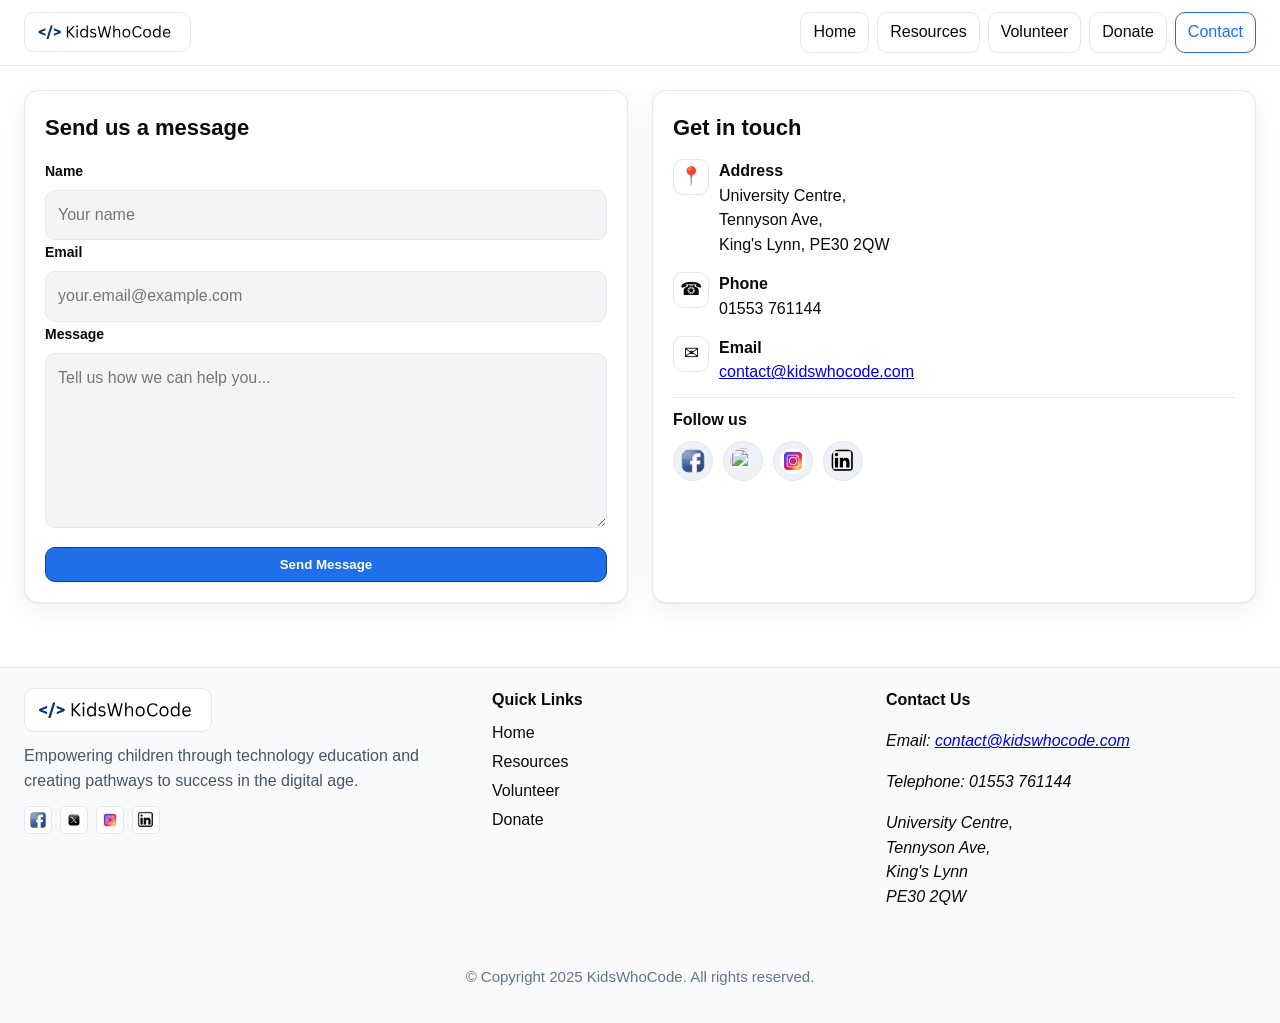
==== commit ff23e987: "update" ====
--- a/pages/contact.html
+++ b/pages/contact.html
@@ -104,7 +104,7 @@
               <img src="../assets/img/facebook.png">
             </a></li>
             <li><a href="#" aria-label="X (Twitter)">
-                <img src="../assets/img/x.jpg">
+                <img src="../assets/img/X.jpg">
             </a></li>
             <li><a href="#" aria-label="Instagram">
                 <img src="../assets/img/instagram.jpg">
--- a/styles/site.css
+++ b/styles/site.css
@@ -387,8 +387,8 @@
   padding: 12px 16px 16px; 
 }
 .btn.btn-dark {
-  background: var(--dark-blue);
-  border: 1px solid var(--dark-blue);
+  background: var(--primary-blue);
+  border: 1px solid var(--primary-blue);
   color: #FFFFFF;
   width: 100%;
   text-align: center;
@@ -398,8 +398,9 @@
   font-weight: 600;
 }
 .btn.btn-dark:hover {
-  background: var(--primary-blue);
-  border-color: var(--primary-blue);
+  background: var(--dark-blue);
+  border-color: var(--dark-blue);
+  color: var(--accent);
 }
 
 /* ==== Even spacing between rows on very small phones ==== */
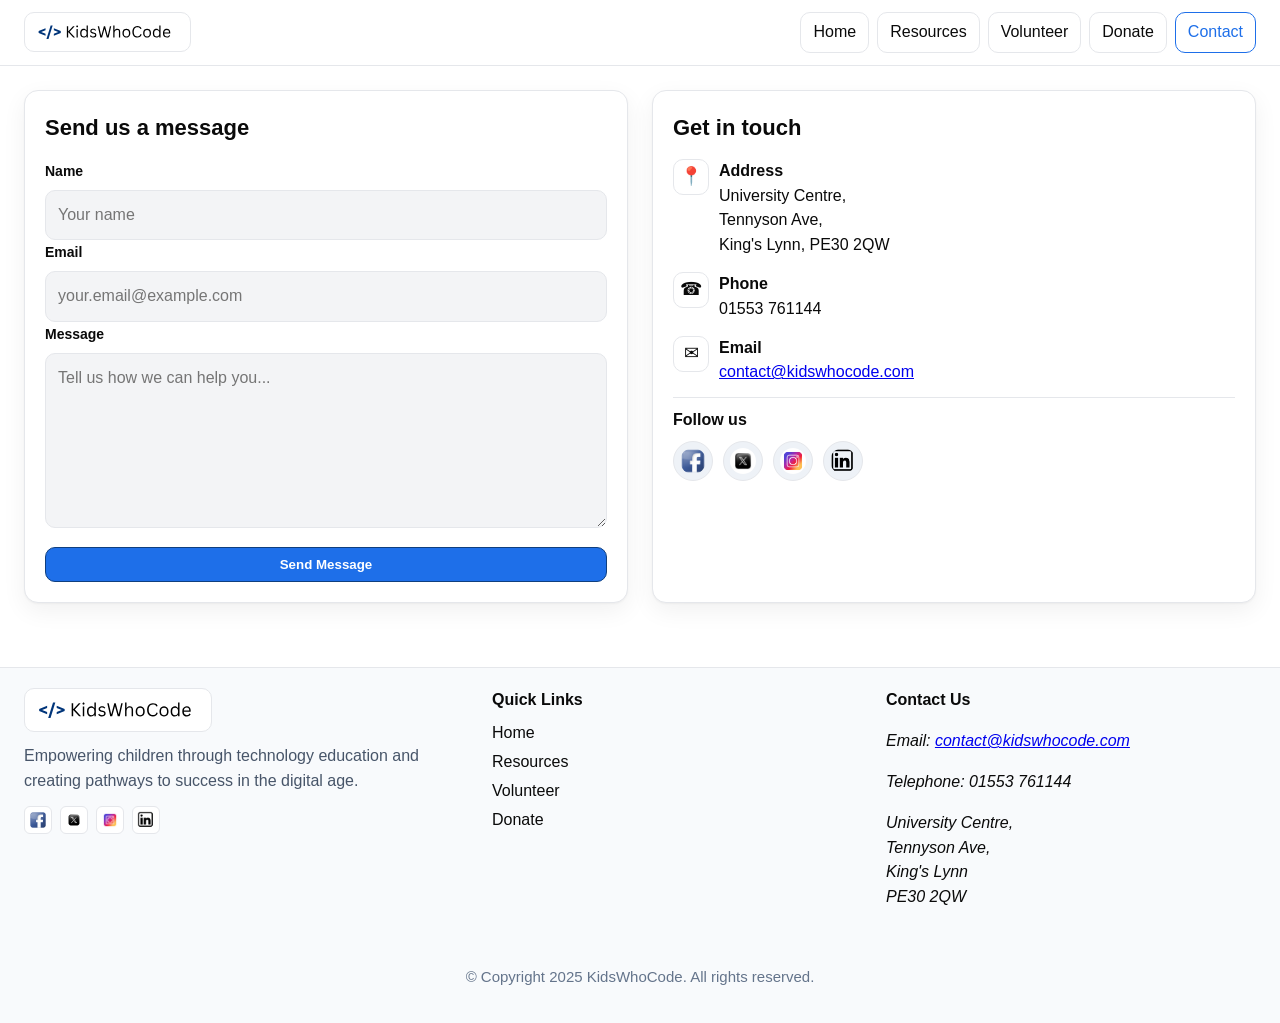
==== commit 83bf8f5d: "update" ====
--- a/pages/contact.html
+++ b/pages/contact.html
@@ -80,7 +80,7 @@
               <img src="../assets/img/facebook.png">
             </a></li>
             <li><a href="#" aria-label="X (Twitter)">
-                <img src="../assets/img/x.jpg">
+                <img src="../assets/img/X.jpg">
             </a></li>
             <li><a href="#" aria-label="Instagram">
                 <img src="../assets/img/instagram.jpg">
--- a/styles/site.css
+++ b/styles/site.css
@@ -143,21 +143,6 @@
   width:100%; 
   text-align:left; 
 }
-/* ===== Nav bar desktop ===== */
-@media (min-width:769px){
-  .nav-toggle{ 
-    display:none; 
-  }
-  #primary-nav{ 
-    display:block !important; 
-    position:static; 
-    padding:0; border:0; 
-  }
-  .nav-list{ 
-    display:flex; 
-    gap:8px; 
-  }
-}
 /* ==== Home page content ==== */
 /* ==== Buttons ==== */
 .btn {
@@ -216,36 +201,6 @@
   object-fit:cover;
   object-position:center;
 }
-/* ===== Hero are mobile ===== */
-@media (max-width:900px){
-  .container-hero-grid{ 
-    grid-template-columns:1fr; 
-    gap:20px; 
-  }
-  #hero{ 
-    padding:24px 16px; 
-  }
-  .hero-copy{ 
-    max-width:100%; 
-  }
-  .hero-copy h1{ 
-    font-size:28px; 
-    line-height:1.25; 
-  }
-  .hero-copy p{ 
-    font-size:16px; 
-  }
-  .hero-media { 
-    min-height: 240px; 
-    border-radius: 12px; 
-    overflow: hidden; 
-  }
-  .hero-media img { 
-    width: 100%; 
-    height: 100%; 
-    object-fit: cover; 
-  }
-}
 /* ===== Section intro ===== */
 #section-intro { 
   padding: 24px 24px 12px; 
@@ -321,16 +276,6 @@
   display: grid;
   grid-template-columns: repeat(3, 1fr);
   gap: 24px;
-}
-@media (max-width: 1024px) {
-  .lesson-grid {
-    grid-template-columns: repeat(2, 1fr);
-  }
-}
-@media (max-width: 640px) {
-  .lesson-grid {
-    grid-template-columns: 1fr;
-  }
 }
 /* ===== Cards ===== */
 .lesson-card {
@@ -402,18 +347,8 @@
   border-color: var(--dark-blue);
   color: var(--accent);
 }
-
-/* ==== Even spacing between rows on very small phones ==== */
-@media (max-width: 480px) {
-  .resources-hero h1 { 
-    font-size: 24px; 
-  }
-  .lesson-media { 
-    height: 200px; 
-  }
-}
 /* ===== Volunteer page ===== */
-/* Top section */
+/* ====Top section==== */
 .vol-why {
   padding: 24px 24px 8px;
   text-align: center;
@@ -453,7 +388,7 @@
   border-radius: 12px;
   background: var(--background);
 }
-/* ==== Image + form ==== */
+/* ==== Volunteer image + form ==== */
 .vol-cta { 
   padding: 8px 24px 32px; 
 }
@@ -462,21 +397,6 @@
   grid-template-columns: 1.1fr 0.9fr;
   gap: 24px;
   align-items: start;
-}
-@media (max-width: 900px) {
-  .vol-features { 
-    grid-template-columns: 1fr 1fr; 
-  }
-}
-@media (max-width: 640px) {
-  .vol-features { 
-    grid-template-columns: 1fr; 
-  }
-}
-@media (max-width: 1000px) {
-  .vol-grid { 
-    grid-template-columns: 1fr; 
-  }
 }
 .vol-media {
   border-radius: 14px;
@@ -486,8 +406,12 @@
   min-height: 320px;
 }
 .vol-media img {
-  width: 100%; height: 100%;
-  object-fit: cover; object-position: center;
+  width: 100%; 
+  height: auto;
+  display: block;
+  object-fit: cover; 
+  object-position: center;
+  border-radius: 20px;
 }
 .vol-form {
   background: var(--background);
@@ -506,7 +430,6 @@
   font-weight: 600; 
   font-size: 14px; 
 }
-
 .vol-form input,
 .vol-form textarea {
   width: 100%;
@@ -523,7 +446,6 @@
 .vol-form textarea::placeholder { 
   color: #9CA3AF; 
 }
-
 .vol-form input:focus,
 .vol-form textarea:focus {
   border-color: var(--primary-blue);
@@ -629,11 +551,6 @@
   opacity: .55;
   cursor: not-allowed;
 }
-/* ===== Small screens ===== */
-@media (max-width: 480px){
-  .donate-card{ padding: 18px; }
-  .donate-choices{ grid-template-columns: 1fr 1fr 1fr; }
-}
 /* ===== Contact page ===== */
 .contact-wrap {
   padding: 24px;
@@ -736,12 +653,7 @@
   border-color: var(--primary-blue);
   background: #EFF6FF;
 }
-@media (max-width: 900px) {
-  .contact-grid { 
-    grid-template-columns: 1fr; 
-  }
-}
-/* Footer */
+/* ===== Footer ===== */
 #site-footer {
   border-top: 1px solid #E5E7EB;
   background: #F8FAFC;
@@ -811,6 +723,69 @@
   padding: 12px 24px 20px;
   color: #64748B;
   font-size: 15px;
+}
+/* ===== Nav bar desktop ===== */
+@media (min-width:769px){
+  .nav-toggle{ 
+    display:none; 
+  }
+  #primary-nav{ 
+    display:block !important; 
+    position:static; 
+    padding:0; border:0; 
+  }
+  .nav-list{ 
+    display:flex; 
+    gap:8px; 
+  }
+}
+/* ===== Large screen ===== */
+@media (max-width: 1024px) {
+  .lesson-grid {
+    grid-template-columns: repeat(2, 1fr);
+  }
+}
+@media (max-width: 1000px) {
+  .vol-grid { 
+    grid-template-columns: 1fr; 
+  }
+}
+/* ===== Medium screen ===== */
+@media (max-width:900px){
+  .container-hero-grid{ 
+    grid-template-columns:1fr; 
+    gap:20px; 
+  }
+  #hero{ 
+    padding:24px 16px; 
+  }
+  .hero-copy{ 
+    max-width:100%; 
+  }
+  .hero-copy h1{ 
+    font-size:28px; 
+    line-height:1.25; 
+  }
+  .hero-copy p{ 
+    font-size:16px; 
+  }
+  .hero-media { 
+    min-height: 240px; 
+    border-radius: 12px; 
+    overflow: hidden; 
+  }
+  .hero-media img { 
+    width: 100%; 
+    height: 100%; 
+    object-fit: cover; 
+    border-radius: 20px;
+  }
+  .vol-features { 
+    grid-template-columns: 1fr 1fr; 
+  }
+  .contact-grid { 
+    grid-template-columns: 1fr; 
+  }
 }
 /* ===== Small screen ===== */
 @media (max-width: 768px) {
@@ -822,10 +797,41 @@
   #site-header { 
     position: relative; 
   }
+  .vol-media {
+    background: none;
+  }
 }
 @media (max-width: 640px) {
   .footer-grid {
     grid-template-columns: 1fr;
     gap: 12px;
   }
+  .vol-features { 
+    grid-template-columns: 1fr; 
+  }
+  .lesson-grid {
+    grid-template-columns: 1fr;
+  }
+  .vol-media {
+  border: none;
+  overflow: hidden;
+  box-shadow: 0 6px 24px rgba(0,0,0,.08);
+  background: none;
+  min-height: auto;
+}
+}
+/* ===== Extra small screen ===== */
+@media (max-width: 480px) {
+  .resources-hero h1 { 
+    font-size: 24px; 
+  }
+  .lesson-media { 
+    height: 200px; 
+  }
+  .donate-card{ 
+    padding: 18px; 
+  }
+  .donate-choices{ 
+    grid-template-columns: 1fr 1fr 1fr; 
+  }
 }
